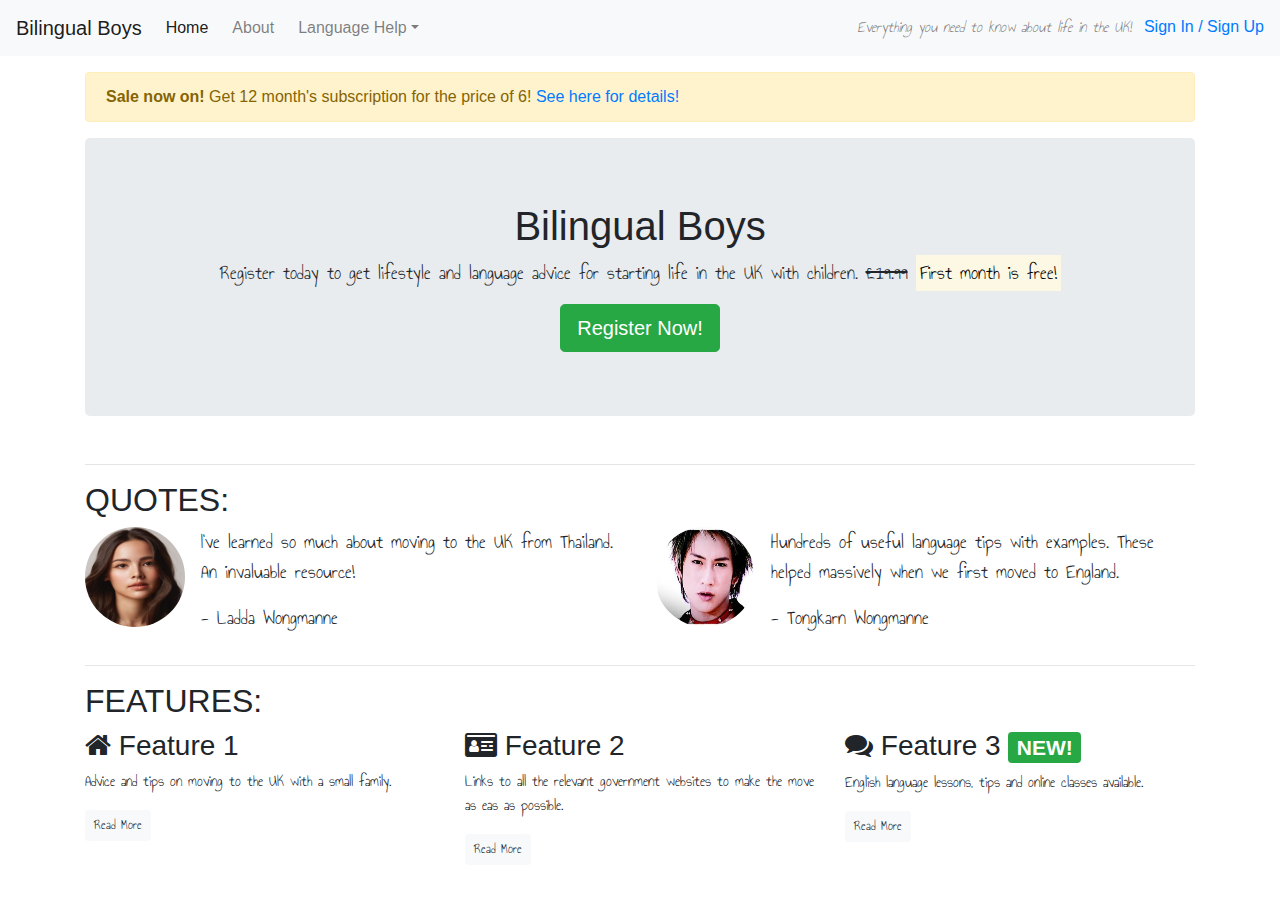
==== index.html @ 2d20ac20 "end of day save" ====
<!DOCTYPE html>
<html lang="en">
<head>
    <meta charset="UTF-8">
    <meta name="viewport" content="width=device-width, initial-scale=1.0">
    <title>Bilingual Boys | Life in the UK</title>
    <link rel="stylesheet" href="https://stackpath.bootstrapcdn.com/bootstrap/4.3.1/css/bootstrap.min.css" integrity="sha384-ggOyR0iXCbMQv3Xipma34MD+dH/1fQ784/j6cY/iJTQUOhcWr7x9JvoRxT2MZw1T" crossorigin="anonymous">
    <link rel="preconnect" href="https://fonts.gstatic.com">
    <link href="https://fonts.googleapis.com/css2?family=Annie+Use+Your+Telescope&display=swap" rel="stylesheet">
    <link rel="stylesheet" href="https://stackpath.bootstrapcdn.com/font-awesome/4.7.0/css/font-awesome.min.css" integrity="sha384-wvfXpqpZZVQGK6TAh5PVlGOfQNHSoD2xbE+QkPxCAFlNEevoEH3Sl0sibVcOQVnN" crossorigin="anonymous">
    <link rel="stylesheet" href="style.css">
</head>
<body>
    <nav class="navbar navbar-light bg-light navbar-expand-sm">
        <a href="/" class="navbar-brand">Bilingual Boys</a>

        <button class="navbar-toggler ml-auto" type="button" data-toggle="collapse" data-target="#navbarNavDropdown"
        aria-controls="navbarNavDropdown" aria-expanded="false" aria-label="Toggle navigation">
        <span class="navbar-toggler-icon"></span></button>

        <div class="collapse navbar-collapse" id="navbarNavDropdown">
            <ul class="navbar-nav mr-auto">
                <li class="active nav-item mr-2"><a class="nav-link" href="/">Home</a></li>
                <li class="nav-item mr-2"><a class="nav-link" href="/about">About</a></li>
                <li class="nav-item dropdown">
                    <a class="nav-link dropdown-toggle" href="#" id="navbarDropdownMenuLink" role="button" data-toggle="dropdown" aria-haspopup="true" aria-expanded="false">
                    Language Help</a>
                    <div class="dropdown-menu" aria-labelledby="navbarDropdownMenuLink">
                        <a class="dropdown-item" href="#">Greetings</a>
                        <a class="dropdown-item" href="#">Shopping</a>
                        <a class="dropdown-item" href="#">Family talk</a>
                        <a class="dropdown-item" href="#">Travel</a>
                    </div>
                </li>

                <li class="nav-item mr-2 d-block d-sm-none"><a class="nav-link" href="/login">Sign In / Sign Up</a></li>
            </ul>
        </div>
        <div class="d-none d-md-block">
            <p class="navbar-text my-auto mr-2"><i>Everything you need to know about life in the UK!</i></p>
            <a href="/login">Sign In / Sign Up</a>
        </div>
    </nav>
    <article class="container mt-3">
        <div class="row d-none d-sm-block">
            <div class="col-12">
                <div class="alert alert-warning">
                    <strong>Sale now on!</strong> Get 12 month's subscription for the price of 6! <a href="">See here for details!</a>
                </div>
            </div>
        </div>
        <!--callout-->
        <div class="row">
            <div class="col-12">
                <section class="callout jumbotron text-center">
                    <h1>Bilingual Boys</h1>
                    <p class="lead">Register today to get lifestyle and language advice for starting life in the UK with children. 
                        <s class="d-none d-sm-inline">£19.99</s>
                        <span class="d-inline d-sm-none"><br></span> 
                        <strong><mark>First month is free!</mark></strong></p>
                    <button class="btn btn-success btn-lg" data-toggle="modal" data-target="#signUpModal">Register Now!</button>
                </section>
            </div>
        </div>
        <!--/.callout-->
        <hr>

        <!--quotes-->
        <section class="quotes">
            <div class="row">
                <div class="col-12">
                    <h2 class="text-uppercase">Quotes:</h2>
                </div>
            </div>
            <div class="row">
                <div class="col-12 col-md-6">
                    <div class="media">
                        <div class="d-none d-sm-block">
                            <img src="images/girl-image.png" class="rounded-circle mr-3" height=100 width=100>
                        </div>
                        <div class="media-body">
                            <blockquote class="blockquote">
                                <p>I've learned so much about moving to the UK from Thailand. An invaluable resource!</p>
                                <p>- Ladda Wongmanne</p>
                            </blockquote>
                        </div>
                    </div>
                </div>
                <div class="col-12 col-md-6">
                    <div class="media">
                        <div class="d-none d-sm-block">
                            <img src="images/guy-image.png" class="rounded-circle mr-3" height="100" width="100">
                        </div>
                        <div class="media-body">
                            <blockquote class="blockquote">
                                <p>Hundreds of useful language tips with examples. These helped massively when we first moved to England.</p>
                                <p>- Tongkarn Wongmanne</p>
                            </blockquote>
                        </div>
                    </div>
                </div>
            </div>
        </section>
        <!--/.quotes-->
        <hr>

        <!--features-->
        <section class="features">
            <div class="row">
                <div class="col-12">
                    <h2 class="text-uppercase">Features:</h2>
                </div>
            </div>
            <div class="row">
                <div class="col-12 col-md-6 col-lg-4">
                    <div class="feature">
                        <h3><i class="fa fa-home d-none d-sm-inline" aria-hidden="true"></i> Feature 1</h3>
                        <p>Advice and tips on moving to the UK with a small family.</p>
                        <p><a class="btn btn-sm btn-light" href="">Read More</a></p>
                    </div>
                </div>
                <div class="col-12 col-md-6 col-lg-4">
                    <div class="feature">
                        <h3><i class="fa fa-id-card d-none d-sm-inline" aria-hidden="true"></i> Feature 2</h3>
                        <p>Links to all the relevant government websites to make the move as eas as possible.</p>
                        <p><a class="btn btn-sm btn-light" href="">Read More</a></p>
                    </div>
                </div>
                <div class="col-12 d-md-none d-lg-block col-lg-4">
                    <div class="feature">
                        <h3><i class="fa fa-comments d-none d-sm-inline" aria-hidden="true"></i> Feature 3 <span class="badge badge-success">NEW!</span></h3>
                        <p>English language lessons, tips and online classes available.</p>
                        <p><a class="btn btn-sm btn-light" href="">Read More</a></p>
                    </div>
                </div>
            </div>
        </section>
        <!--features-->

    </article>

    <div class="modal" tabindex="-1" role="dialog" id="signUpModal">
        <div class="modal-dialog" role="document">
            <div class="modal-content">
                <div class="modal-header">
                    <h5 class="modal-title">Register with Bilingual Boys</h5>
                    <button type="button" class="close" data-dismiss="modal" aria-label="Close">
                        <span aria-hidden="true">&times;</span>
                    </button>
                </div>
                <div class="modal-body">
                    <form>
                    <div class="form-group">
                        <label for="exampleInputEmail1">Email address</label>
                        <input type="email" class="form-control" id="exampleInputEmail1" aria-describedby="emailHelp" placeholder="Enter email">
                        <small id="emailHelp" class="form-text text-muted">We'll never share your email with anyone else.</small>
                    </div>
                    <div class="form-group">
                        <label for="password">Password</label>
                        <input type="password" class="form-control" id="password" placeholder="Password">
                    </div>
                    <div class="form-group">
                        <label for="reenterPassword">Re-enter Password</label>
                        <input type="password" class="form-control" id="reenterPassword" placeholder="Re-enter Password">
                    </div>
                    <button type="submit" class="btn btn-success">Submit</button>
                    </form>
                </div>
            </div>
        </div>
    </div>
    
    <script src="https://code.jquery.com/jquery-3.3.1.slim.min.js" integrity="sha384-q8i/X+965DzO0rT7abK41JStQIAqVgRVzpbzo5smXKp4YfRvH+8abtTE1Pi6jizo" crossorigin="anonymous"></script>
    <script src="https://cdnjs.cloudflare.com/ajax/libs/popper.js/1.14.7/umd/popper.min.js" integrity="sha384-UO2eT0CpHqdSJQ6hJty5KVphtPhzWj9WO1clHTMGa3JDZwrnQq4sF86dIHNDz0W1" crossorigin="anonymous"></script>
    <script src="https://stackpath.bootstrapcdn.com/bootstrap/4.3.1/js/bootstrap.min.js" integrity="sha384-JjSmVgyd0p3pXB1rRibZUAYoIIy6OrQ6VrjIEaFf/nJGzIxFDsf4x0xIM+B07jRM" crossorigin="anonymous"></script>

</body>
</html>
---- style.css ----
p {
    font-family: 'Annie Use Your Telescope', cursive;
}
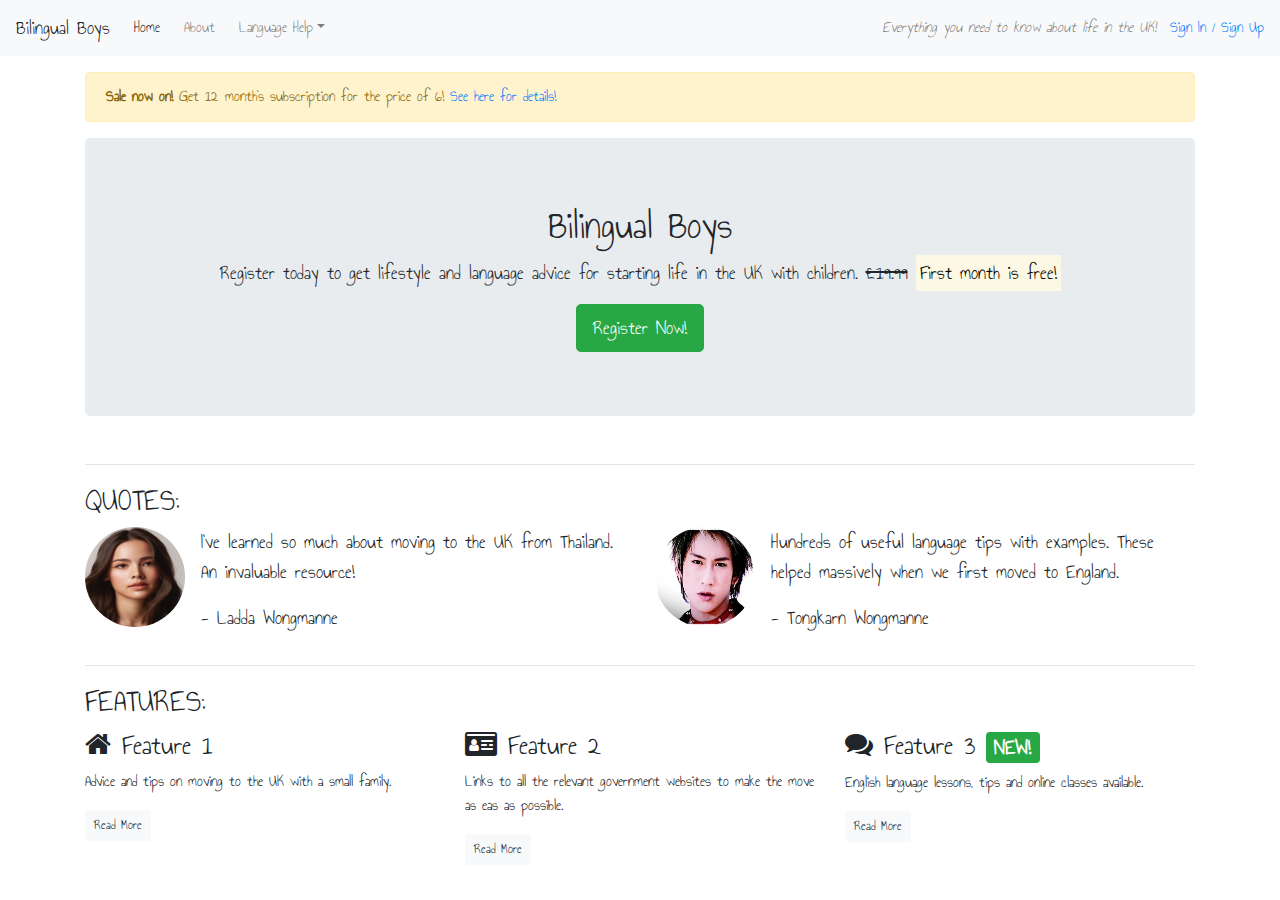
==== commit e9a86b39: "save end of day" ====
--- a/index.html
+++ b/index.html
@@ -5,10 +5,10 @@
     <meta name="viewport" content="width=device-width, initial-scale=1.0">
     <title>Bilingual Boys | Life in the UK</title>
     <link rel="stylesheet" href="https://stackpath.bootstrapcdn.com/bootstrap/4.3.1/css/bootstrap.min.css" integrity="sha384-ggOyR0iXCbMQv3Xipma34MD+dH/1fQ784/j6cY/iJTQUOhcWr7x9JvoRxT2MZw1T" crossorigin="anonymous">
+    <link rel="stylesheet" href="https://stackpath.bootstrapcdn.com/font-awesome/4.7.0/css/font-awesome.min.css" integrity="sha384-wvfXpqpZZVQGK6TAh5PVlGOfQNHSoD2xbE+QkPxCAFlNEevoEH3Sl0sibVcOQVnN" crossorigin="anonymous">
     <link rel="preconnect" href="https://fonts.gstatic.com">
     <link href="https://fonts.googleapis.com/css2?family=Annie+Use+Your+Telescope&display=swap" rel="stylesheet">
-    <link rel="stylesheet" href="https://stackpath.bootstrapcdn.com/font-awesome/4.7.0/css/font-awesome.min.css" integrity="sha384-wvfXpqpZZVQGK6TAh5PVlGOfQNHSoD2xbE+QkPxCAFlNEevoEH3Sl0sibVcOQVnN" crossorigin="anonymous">
-    <link rel="stylesheet" href="style.css">
+    <link rel="stylesheet" href="css/style.css">
 </head>
 <body>
     <nav class="navbar navbar-light bg-light navbar-expand-sm">
@@ -76,7 +76,7 @@
                 <div class="col-12 col-md-6">
                     <div class="media">
                         <div class="d-none d-sm-block">
-                            <img src="images/girl-image.png" class="rounded-circle mr-3" height=100 width=100>
+                            <img src="images/girl-image.png" class="rounded-circle mr-3" height="100" width="100">
                         </div>
                         <div class="media-body">
                             <blockquote class="blockquote">
--- a/css/style.css
+++ b/css/style.css
@@ -0,0 +1,3 @@
+body {
+    font-family: 'Annie Use Your Telescope', cursive;
+}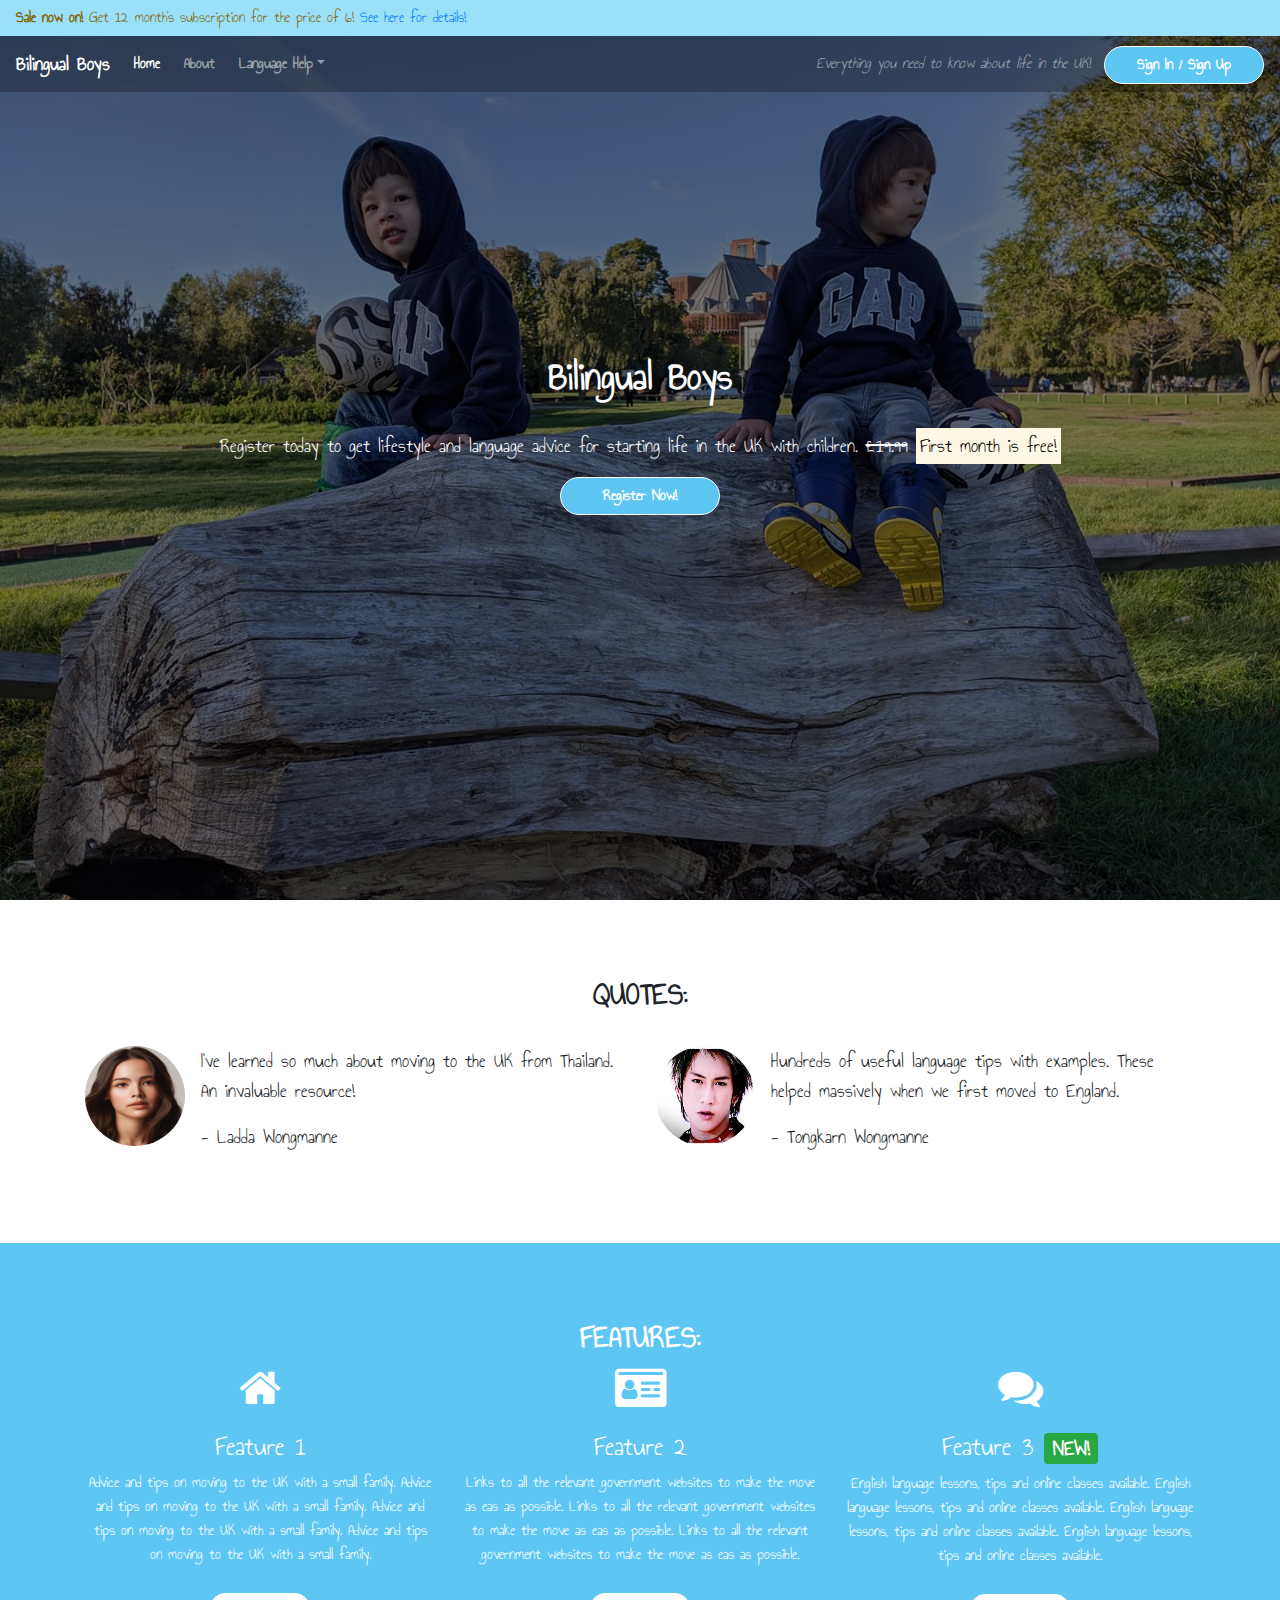
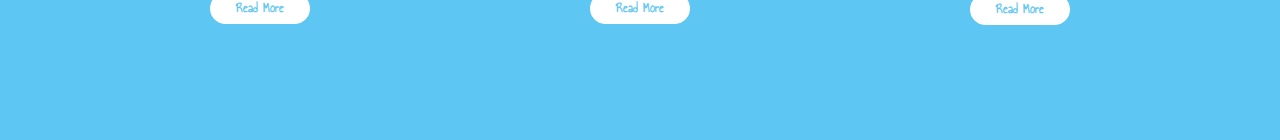
==== commit acf26c22: "style: all styling done" ====
--- a/index.html
+++ b/index.html
@@ -11,133 +11,150 @@
     <link rel="stylesheet" href="css/style.css">
 </head>
 <body>
-    <nav class="navbar navbar-light bg-light navbar-expand-sm">
-        <a href="/" class="navbar-brand">Bilingual Boys</a>
-
-        <button class="navbar-toggler ml-auto" type="button" data-toggle="collapse" data-target="#navbarNavDropdown"
-        aria-controls="navbarNavDropdown" aria-expanded="false" aria-label="Toggle navigation">
-        <span class="navbar-toggler-icon"></span></button>
-
-        <div class="collapse navbar-collapse" id="navbarNavDropdown">
-            <ul class="navbar-nav mr-auto">
-                <li class="active nav-item mr-2"><a class="nav-link" href="/">Home</a></li>
-                <li class="nav-item mr-2"><a class="nav-link" href="/about">About</a></li>
-                <li class="nav-item dropdown">
-                    <a class="nav-link dropdown-toggle" href="#" id="navbarDropdownMenuLink" role="button" data-toggle="dropdown" aria-haspopup="true" aria-expanded="false">
-                    Language Help</a>
-                    <div class="dropdown-menu" aria-labelledby="navbarDropdownMenuLink">
-                        <a class="dropdown-item" href="#">Greetings</a>
-                        <a class="dropdown-item" href="#">Shopping</a>
-                        <a class="dropdown-item" href="#">Family talk</a>
-                        <a class="dropdown-item" href="#">Travel</a>
+    <div class="container-fluid navalert-container">
+        <div class="container-fluid alert-container">
+            <div class="row d-none d-sm-block">
+                <div class="col-12">
+                    <div class="site-wide-alert alert alert-warning">
+                        <strong>Sale now on!</strong> Get 12 month's subscription for the price of 6! <a href="">See here for details!</a>
                     </div>
-                </li>
-
-                <li class="nav-item mr-2 d-block d-sm-none"><a class="nav-link" href="/login">Sign In / Sign Up</a></li>
-            </ul>
-        </div>
-        <div class="d-none d-md-block">
-            <p class="navbar-text my-auto mr-2"><i>Everything you need to know about life in the UK!</i></p>
-            <a href="/login">Sign In / Sign Up</a>
-        </div>
-    </nav>
-    <article class="container mt-3">
-        <div class="row d-none d-sm-block">
-            <div class="col-12">
-                <div class="alert alert-warning">
-                    <strong>Sale now on!</strong> Get 12 month's subscription for the price of 6! <a href="">See here for details!</a>
                 </div>
             </div>
         </div>
-        <!--callout-->
+        <nav class="navbar navbar-dark navbar-expand-sm">
+            <a href="/" class="navbar-brand">Bilingual Boys</a>
+
+            <button class="navbar-toggler ml-auto" type="button" data-toggle="collapse" data-target="#navbarNavDropdown"
+            aria-controls="navbarNavDropdown" aria-expanded="false" aria-label="Toggle navigation">
+            <span class="navbar-toggler-icon"></span></button>
+
+            <div class="collapse navbar-collapse" id="navbarNavDropdown">
+                <ul class="navbar-nav mr-auto">
+                    <li class="active nav-item mr-2"><a class="nav-link" href="/">Home</a></li>
+                    <li class="nav-item mr-2"><a class="nav-link" href="/about">About</a></li>
+                    <li class="nav-item dropdown">
+                        <a class="nav-link dropdown-toggle" href="#" id="navbarDropdownMenuLink" role="button" data-toggle="dropdown" aria-haspopup="true" aria-expanded="false">
+                        Language Help</a>
+                        <div class="dropdown-menu" aria-labelledby="navbarDropdownMenuLink">
+                            <a class="dropdown-item" href="#">Greetings</a>
+                            <a class="dropdown-item" href="#">Shopping</a>
+                            <a class="dropdown-item" href="#">Family talk</a>
+                            <a class="dropdown-item" href="#">Travel</a>
+                        </div>
+                    </li>
+
+                    <li class="nav-item mr-2 d-block d-sm-none"><a class="nav-link" href="/login">Sign In / Sign Up</a></li>
+                </ul>
+            </div>
+            <div class="d-none d-md-block">
+                <p class="navbar-text my-auto mr-2"><i>Everything you need to know about life in the UK!</i></p>
+                <a href="/login" class="btn btn--cta btn--lightblue">Sign In / Sign Up</a>
+            </div>
+        </nav>
+    </div>
+
+    
+
+    <!--callout-->
+    <div class="container-fluid callout-container">
+        <div class="opaque-overlay">&nbsp;</div>
         <div class="row">
             <div class="col-12">
                 <section class="callout jumbotron text-center">
-                    <h1>Bilingual Boys</h1>
+                    <h1 class="jumbotron-header">Bilingual Boys</h1>
                     <p class="lead">Register today to get lifestyle and language advice for starting life in the UK with children. 
                         <s class="d-none d-sm-inline">£19.99</s>
                         <span class="d-inline d-sm-none"><br></span> 
                         <strong><mark>First month is free!</mark></strong></p>
-                    <button class="btn btn-success btn-lg" data-toggle="modal" data-target="#signUpModal">Register Now!</button>
+                    <button class="btn btn--cta btn--lightblue" data-toggle="modal" data-target="#signUpModal">Register Now!</button>
                 </section>
             </div>
         </div>
-        <!--/.callout-->
-        <hr>
+    </div>    
+    <!--/.callout-->
+    
 
-        <!--quotes-->
-        <section class="quotes">
-            <div class="row">
-                <div class="col-12">
-                    <h2 class="text-uppercase">Quotes:</h2>
+
+    <!--quotes-->
+    <div class="container-wrapper">
+        <div class="container quotes-container content-container">
+            <section class="quotes">
+                <div class="row">
+                    <div class="col-12 page-header">
+                        <h2 class="text-uppercase">Quotes:</h2>
+                    </div>
                 </div>
-            </div>
-            <div class="row">
-                <div class="col-12 col-md-6">
-                    <div class="media">
-                        <div class="d-none d-sm-block">
-                            <img src="images/girl-image.png" class="rounded-circle mr-3" height="100" width="100">
+                <div class="row">
+                    <div class="col-12 col-md-6">
+                        <div class="media">
+                            <div class="d-none d-sm-block">
+                                <img src="images/girl-image.png" class="rounded-circle mr-3" height="100" width="100">
+                            </div>
+                            <div class="media-body">
+                                <blockquote class="blockquote">
+                                    <p>I've learned so much about moving to the UK from Thailand. An invaluable resource!</p>
+                                    <p>- Ladda Wongmanne</p>
+                                </blockquote>
+                            </div>
                         </div>
-                        <div class="media-body">
-                            <blockquote class="blockquote">
-                                <p>I've learned so much about moving to the UK from Thailand. An invaluable resource!</p>
-                                <p>- Ladda Wongmanne</p>
-                            </blockquote>
+                    </div>
+                    <div class="col-12 col-md-6">
+                        <div class="media">
+                            <div class="d-none d-sm-block">
+                                <img src="images/guy-image.png" class="rounded-circle mr-3" height="100" width="100">
+                            </div>
+                            <div class="media-body">
+                                <blockquote class="blockquote">
+                                    <p>Hundreds of useful language tips with examples. These helped massively when we first moved to England.</p>
+                                    <p>- Tongkarn Wongmanne</p>
+                                </blockquote>
+                            </div>
                         </div>
                     </div>
                 </div>
-                <div class="col-12 col-md-6">
-                    <div class="media">
-                        <div class="d-none d-sm-block">
-                            <img src="images/guy-image.png" class="rounded-circle mr-3" height="100" width="100">
+            </section>
+        </div>
+    </div>
+    <!--/.quotes-->
+
+    <!--features-->
+    <div class="container-wrapper container-wrapper-lightblue">
+        <div class="container features-container content-container">
+            <section class="features">
+                <div class="row">
+                    <div class="col-12 page-header">
+                        <h2 class="text-uppercase">Features:</h2>
+                    </div>
+                </div>
+                <div class="row">
+                    <div class="col-12 col-md-6 col-lg-4">
+                        <div class="feature">
+                            <h3><i class="fa fa-home d-none d-sm-block" aria-hidden="true"></i> Feature 1</h3>
+                            <p>Advice and tips on moving to the UK with a small family. Advice and tips on moving to the UK with a small family. Advice and tips on moving to the UK with a small family. Advice and tips on moving to the UK with a small family.</p>
+                            <p><a class="btn btn-sm btn-light" href="">Read More</a></p>
                         </div>
-                        <div class="media-body">
-                            <blockquote class="blockquote">
-                                <p>Hundreds of useful language tips with examples. These helped massively when we first moved to England.</p>
-                                <p>- Tongkarn Wongmanne</p>
-                            </blockquote>
+                    </div>
+                    <div class="col-12 col-md-6 col-lg-4">
+                        <div class="feature">
+                            <h3><i class="fa fa-id-card d-none d-sm-block" aria-hidden="true"></i> Feature 2</h3>
+                            <p>Links to all the relevant government websites to make the move as eas as possible. Links to all the relevant government websites to make the move as eas as possible. Links to all the relevant government websites to make the move as eas as possible.</p>
+                            <p><a class="btn btn-sm btn-light" href="">Read More</a></p>
+                        </div>
+                    </div>
+                    <div class="col-12 d-md-none d-lg-block col-lg-4">
+                        <div class="feature">
+                            <h3><i class="fa fa-comments d-none d-sm-block" aria-hidden="true"></i> Feature 3 <span class="badge badge-success">NEW!</span></h3>
+                            <p>English language lessons, tips and online classes available. English language lessons, tips and online classes available. English language lessons, tips and online classes available. English language lessons, tips and online classes available.</p>
+                            <p><a class="btn btn-sm btn-light" href="">Read More</a></p>
                         </div>
                     </div>
                 </div>
-            </div>
-        </section>
-        <!--/.quotes-->
-        <hr>
+            </section>
+        </div>    
+    </div>
+    <!--features-->
 
-        <!--features-->
-        <section class="features">
-            <div class="row">
-                <div class="col-12">
-                    <h2 class="text-uppercase">Features:</h2>
-                </div>
-            </div>
-            <div class="row">
-                <div class="col-12 col-md-6 col-lg-4">
-                    <div class="feature">
-                        <h3><i class="fa fa-home d-none d-sm-inline" aria-hidden="true"></i> Feature 1</h3>
-                        <p>Advice and tips on moving to the UK with a small family.</p>
-                        <p><a class="btn btn-sm btn-light" href="">Read More</a></p>
-                    </div>
-                </div>
-                <div class="col-12 col-md-6 col-lg-4">
-                    <div class="feature">
-                        <h3><i class="fa fa-id-card d-none d-sm-inline" aria-hidden="true"></i> Feature 2</h3>
-                        <p>Links to all the relevant government websites to make the move as eas as possible.</p>
-                        <p><a class="btn btn-sm btn-light" href="">Read More</a></p>
-                    </div>
-                </div>
-                <div class="col-12 d-md-none d-lg-block col-lg-4">
-                    <div class="feature">
-                        <h3><i class="fa fa-comments d-none d-sm-inline" aria-hidden="true"></i> Feature 3 <span class="badge badge-success">NEW!</span></h3>
-                        <p>English language lessons, tips and online classes available.</p>
-                        <p><a class="btn btn-sm btn-light" href="">Read More</a></p>
-                    </div>
-                </div>
-            </div>
-        </section>
-        <!--features-->
-
-    </article>
+    
 
     <div class="modal" tabindex="-1" role="dialog" id="signUpModal">
         <div class="modal-dialog" role="document">
--- a/css/style.css
+++ b/css/style.css
@@ -1,3 +1,165 @@
 body {
     font-family: 'Annie Use Your Telescope', cursive;
+}
+
+.container-wrapper {}
+
+.container-wrapper-lightblue {
+    color: white;
+    background-color: #5ec6f3
+}
+
+.alert-container .col-12 {
+    padding-left: 0;
+    padding-right: 0;
+}
+
+.site-wide-alert {
+    border-radius: 0;
+    margin-bottom: 0;
+    padding: 5px 15px;
+    background-color: #9ae0f9;
+    border-color: #9ae0f9;
+}
+
+.callout-container {
+    height: 100vh;
+
+    background: url("../images/bg.jpg") no-repeat top right fixed; 
+    -webkit-background-size: cover;
+    -moz-background-size: cover;
+    -o-background-size: cover;
+    background-size: cover;
+
+    display: flex;
+    align-items: center;
+    justify-content: center;
+
+    position: relative;
+}
+
+.opaque-overlay {
+    position: absolute;
+    top: 0;
+    left: 0;
+    height: 100%;
+    width: 100%;
+    background-color: rgba(0,0,0,0.5);
+
+}
+
+.quotes-container {}
+
+.features-container {}
+
+/*navbar*/
+
+.navalert-container {
+    position: absolute;
+    top: 0;
+    left: 0;
+    padding-left: 0;
+    padding-right: 0;
+    z-index: 1;
+}
+
+.navbar {
+    margin-bottom: 0;
+    border: 0;
+    width: 100%;
+    background-color: rgba(0,0,0,0.25);
+}
+
+.navbar .navbar-toggler {
+    border: 0;
+}
+
+.navbar-brand {
+    font-weight: bold;
+}
+
+.navbar .navbar-nav a {
+    font-weight: bold;
+}
+
+/*content container*/
+
+.content-container {
+    padding-top: 75px;
+    padding-bottom: 75px;
+}
+
+/*page headers*/
+
+.page-header {
+    margin-bottom: 0;
+    margin-top: 0;
+    text-align: center;
+}
+
+.page-header h2 {
+    margin-top: 0;
+    font-weight: bold;
+}
+
+.quotes .page-header {
+    margin-bottom: 25px;
+}
+
+/*jumbotron*/
+
+.jumbotron {
+    background-color: transparent;
+    color: white;
+    font-weight: bold;
+}
+
+.jumbotron-header {
+    color: white;
+    font-weight: bold;
+    margin-bottom: 30px;
+}
+
+/*buttons*/
+
+.btn--cta {
+    font-weight: bold;
+    border-radius: 23px;
+    width: 160px;
+}
+
+.btn--lightblue {
+    color: white;
+    background-color: #5ec6f3;
+    border-color: white;
+}
+
+.btn--lightblue:hover,
+.btn--lightblue:active,
+.btn--lightblue:focus,
+.btn--lightblue:active:focus {
+    color: white;
+    background-color: #f17fe5;
+    border-color: white;
+}
+
+.feature {
+    text-align: center;
+    margin-bottom: 40px;
+}
+
+.feature i {
+    margin-bottom: 20px;
+    font-size: 45px;
+    line-height: 45px;
+}
+
+.feature .btn {
+    background-color: white;
+    border-color: white;
+    border-radius: 15px;
+    min-width: 100px;
+    font-weight: bold;
+    margin-top: 10px;
+    color: #5ec6f3;
 }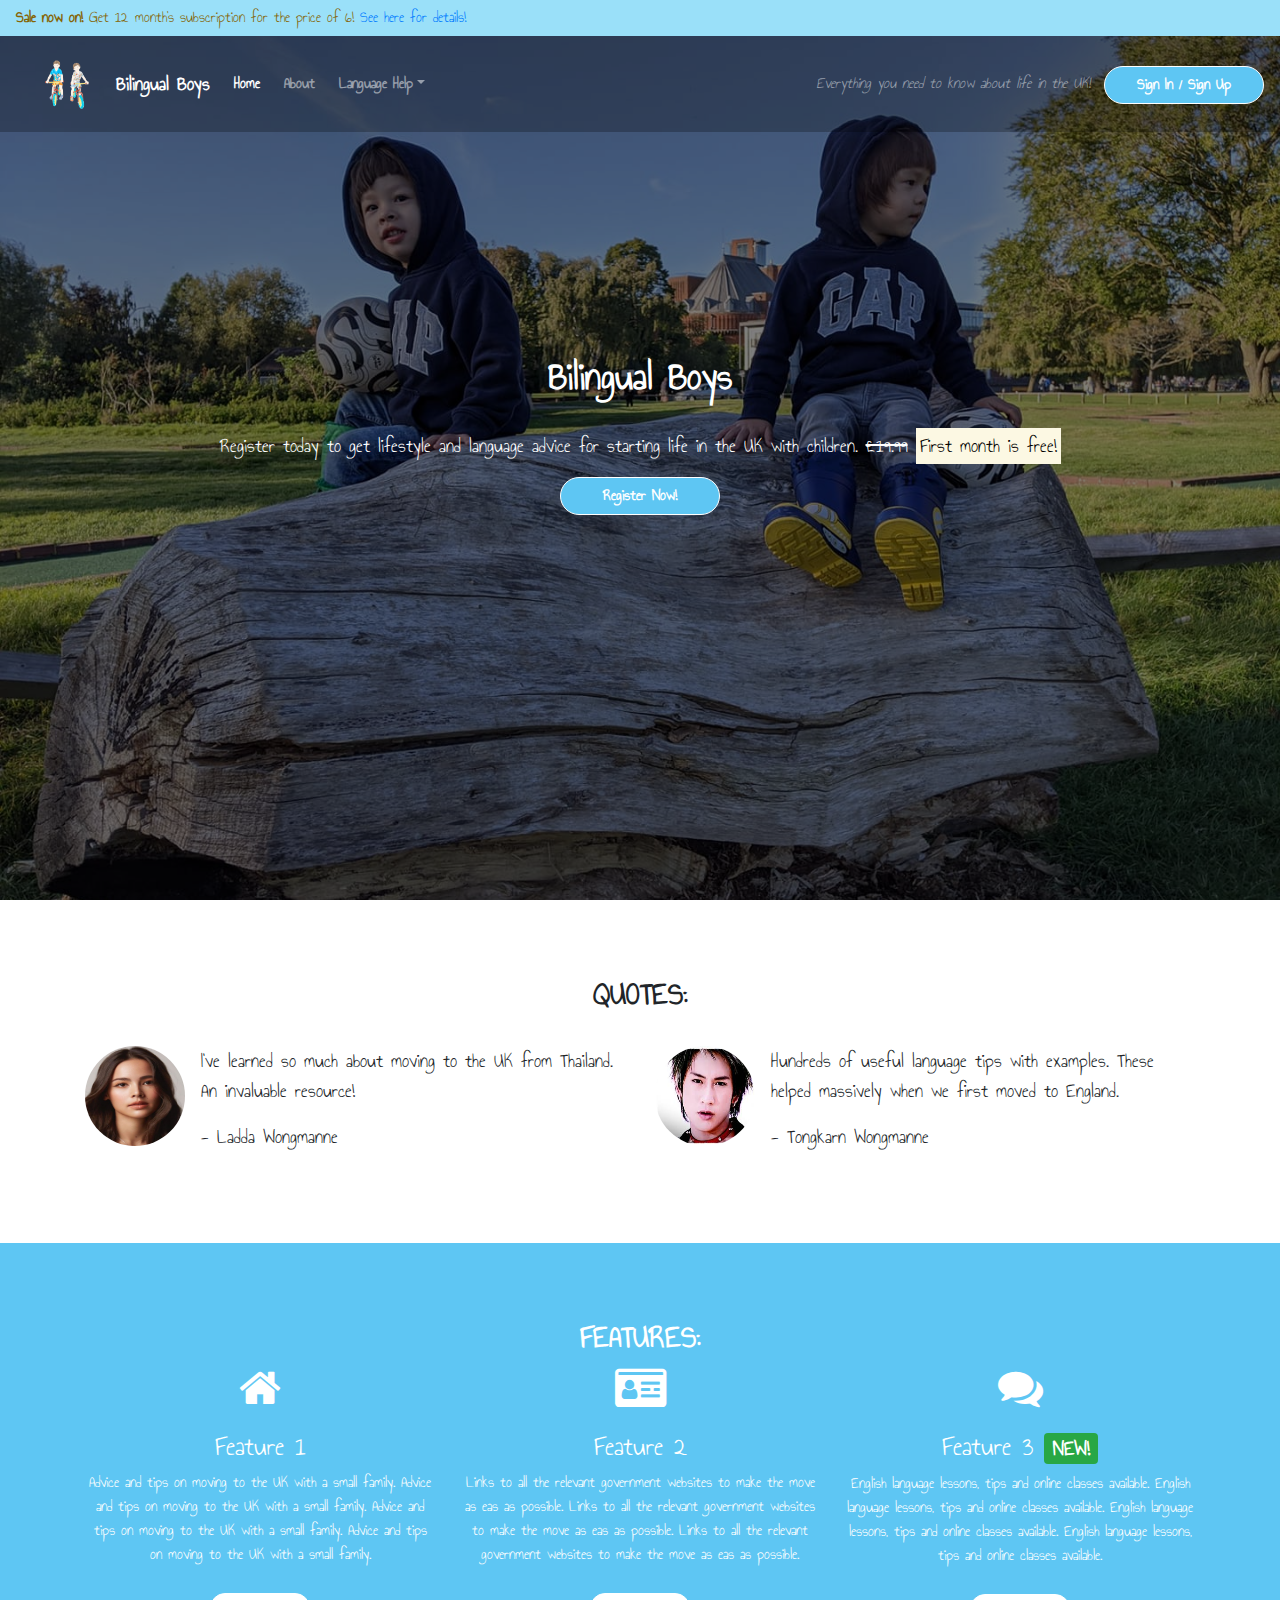
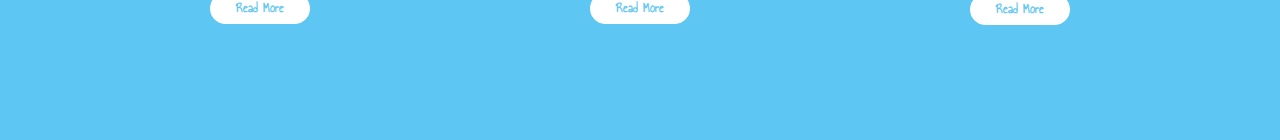
==== commit 0a144fe4: "add nav bar image" ====
--- a/index.html
+++ b/index.html
@@ -22,6 +22,9 @@
             </div>
         </div>
         <nav class="navbar navbar-dark navbar-expand-sm">
+            <div class="d-none d-sm-block">
+                <img src="images/image9.png" width="100" height="80">
+            </div>
             <a href="/" class="navbar-brand">Bilingual Boys</a>
 
             <button class="navbar-toggler ml-auto" type="button" data-toggle="collapse" data-target="#navbarNavDropdown"
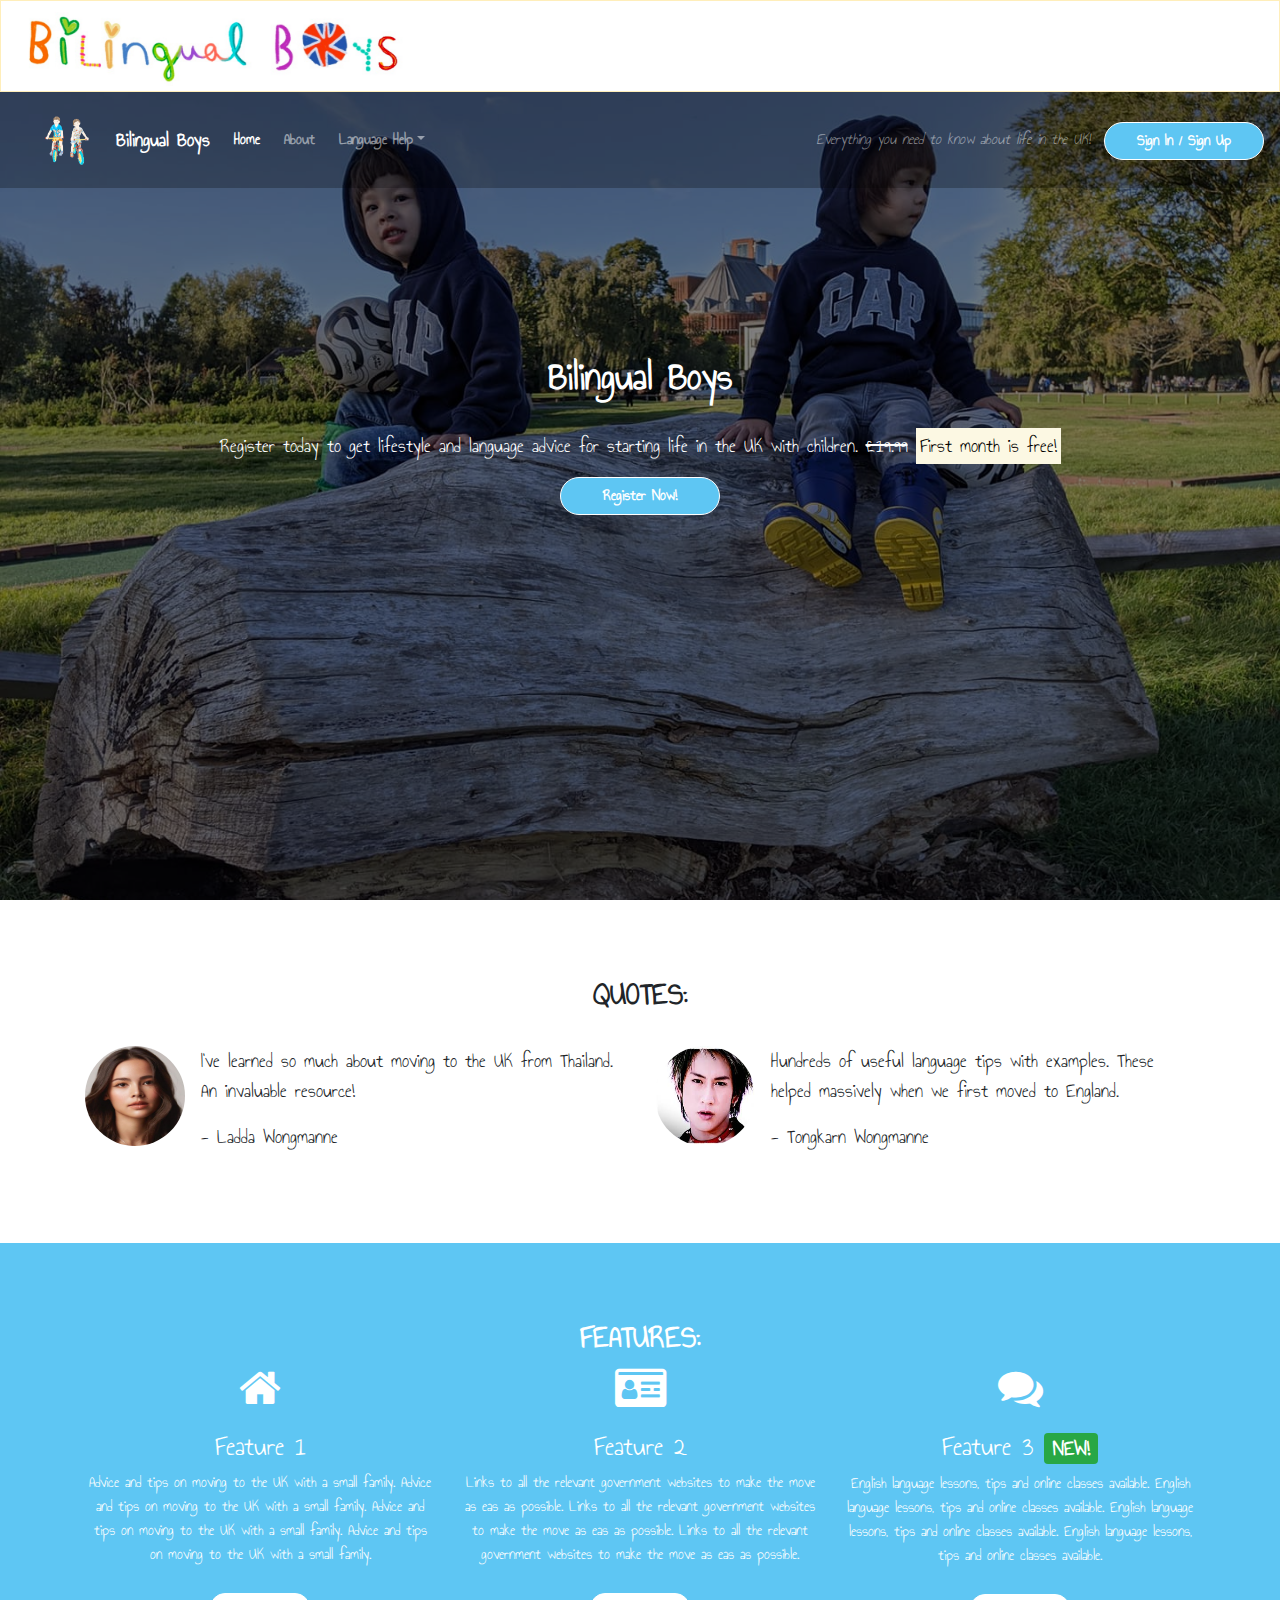
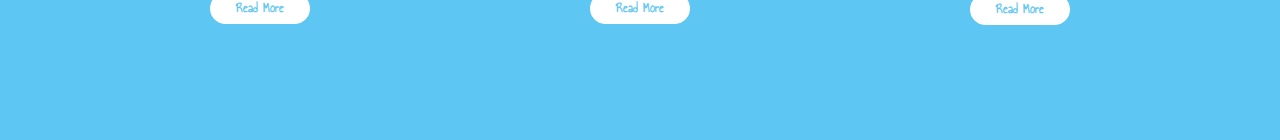
==== commit 2a2a781a: "save end of day" ====
--- a/index.html
+++ b/index.html
@@ -16,7 +16,8 @@
             <div class="row d-none d-sm-block">
                 <div class="col-12">
                     <div class="site-wide-alert alert alert-warning">
-                        <strong>Sale now on!</strong> Get 12 month's subscription for the price of 6! <a href="">See here for details!</a>
+                        <!-- <strong>Sale now on!</strong> Get 12 month's subscription for the price of 6! <a href="">See here for details!</a> -->
+                        <img src="images/image2.jpeg" width="400" height="80">
                     </div>
                 </div>
             </div>
@@ -55,8 +56,6 @@
             </div>
         </nav>
     </div>
-
-    
 
     <!--callout-->
     <div class="container-fluid callout-container">
--- a/css/style.css
+++ b/css/style.css
@@ -18,8 +18,9 @@
     border-radius: 0;
     margin-bottom: 0;
     padding: 5px 15px;
-    background-color: #9ae0f9;
-    border-color: #9ae0f9;
+    background-color: white;
+    /* background-color: #9ae0f9;
+    border-color: #9ae0f9; */
 }
 
 .callout-container {
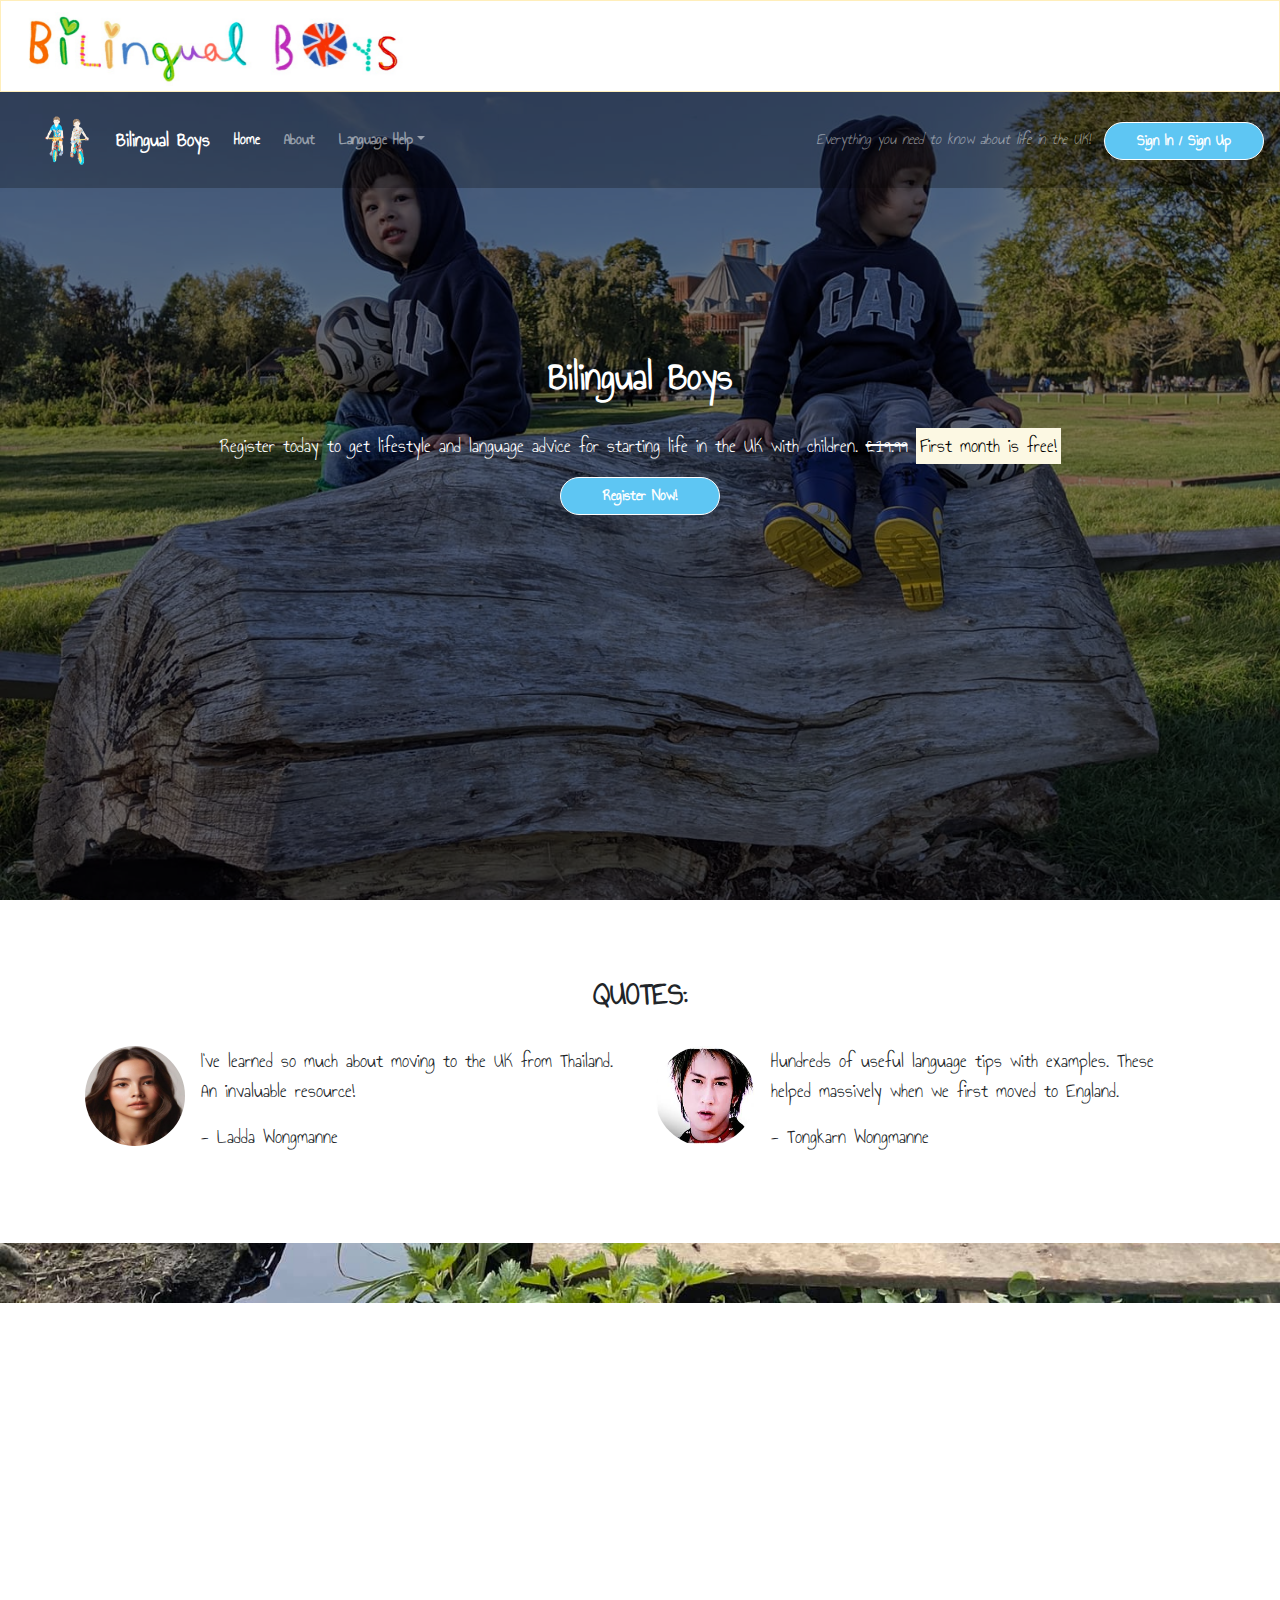
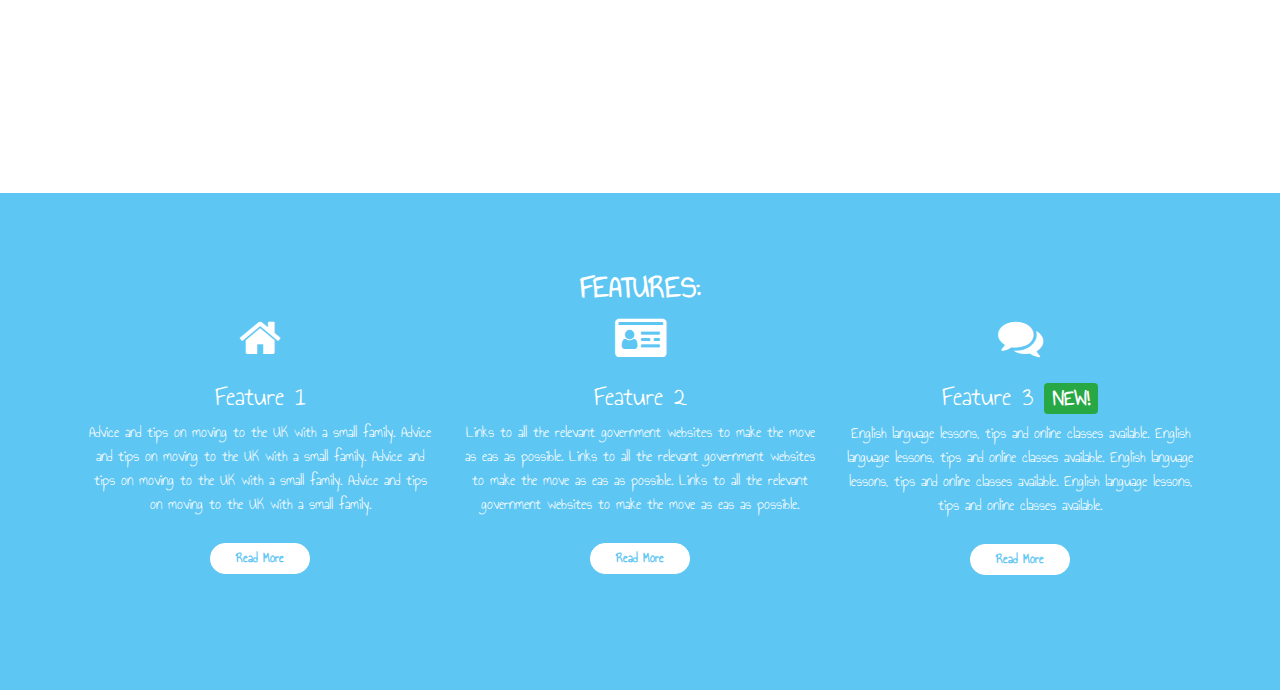
==== commit 9000c915: "commit end of day" ====
--- a/index.html
+++ b/index.html
@@ -24,7 +24,7 @@
         </div>
         <nav class="navbar navbar-dark navbar-expand-sm">
             <div class="d-none d-sm-block">
-                <img src="images/image9.png" width="100" height="80">
+                <img src="images/logo.png" width="100" height="80">
             </div>
             <a href="/" class="navbar-brand">Bilingual Boys</a>
 
@@ -119,7 +119,12 @@
     </div>
     <!--/.quotes-->
 
+    <div id="parallax-image">
+
+    </div>
+
     <!--features-->
+    
     <div class="container-wrapper container-wrapper-lightblue">
         <div class="container features-container content-container">
             <section class="features">
@@ -154,6 +159,8 @@
             </section>
         </div>    
     </div>
+    
+    
     <!--features-->
 
     
--- a/css/style.css
+++ b/css/style.css
@@ -26,7 +26,7 @@
 .callout-container {
     height: 100vh;
 
-    background: url("../images/bg.jpg") no-repeat top right fixed; 
+    background: url("../images/background1.jpg") no-repeat top right fixed; 
     -webkit-background-size: cover;
     -moz-background-size: cover;
     -o-background-size: cover;
@@ -163,4 +163,16 @@
     font-weight: bold;
     margin-top: 10px;
     color: #5ec6f3;
+}
+
+/*quotes*/
+
+#parallax-image {
+    background: url("../images/background2.jpg") no-repeat top right fixed; 
+    height: 500px;
+    margin-bottom: 50px;
+    background-attachment: fixed;
+    background-position: center;
+    background-repeat: no-repeat;
+    background-size: cover;
 }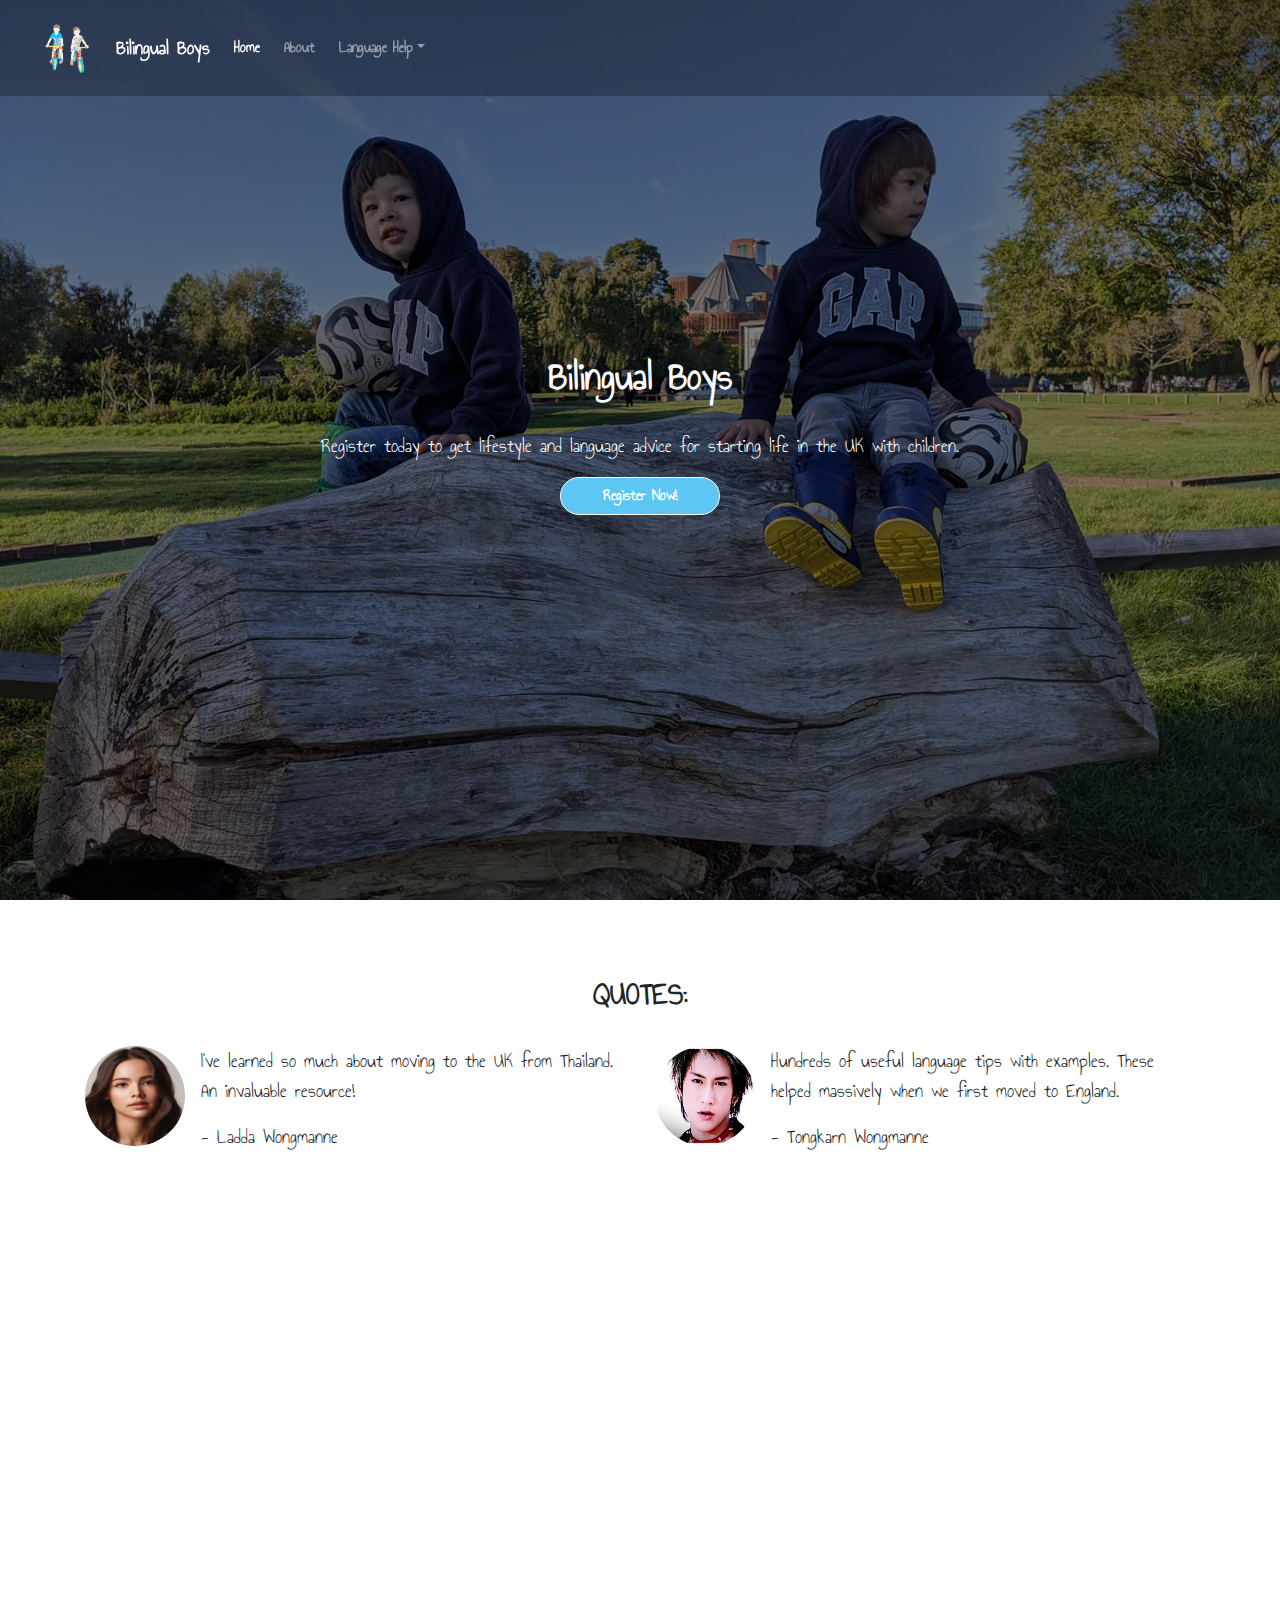
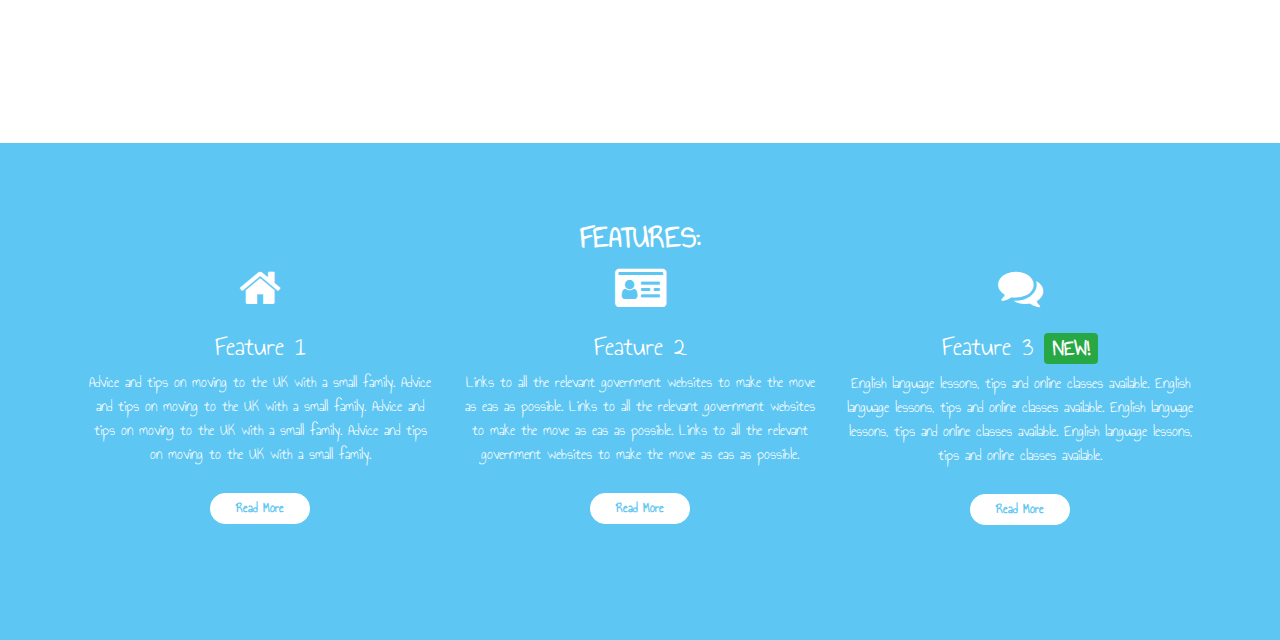
==== commit 6855d6e5: "commit end of day" ====
--- a/index.html
+++ b/index.html
@@ -12,17 +12,16 @@
 </head>
 <body>
     <div class="container-fluid navalert-container">
-        <div class="container-fluid alert-container">
+        <!-- <div class="container-fluid alert-container">
             <div class="row d-none d-sm-block">
                 <div class="col-12">
                     <div class="site-wide-alert alert alert-warning">
-                        <!-- <strong>Sale now on!</strong> Get 12 month's subscription for the price of 6! <a href="">See here for details!</a> -->
                         <img src="images/image2.jpeg" width="400" height="80">
                     </div>
                 </div>
             </div>
-        </div>
-        <nav class="navbar navbar-dark navbar-expand-sm">
+        </div> -->
+        <nav id="navbar" class="navbar navbar-dark navbar-expand-sm">
             <div class="d-none d-sm-block">
                 <img src="images/logo.png" width="100" height="80">
             </div>
@@ -50,11 +49,13 @@
                     <li class="nav-item mr-2 d-block d-sm-none"><a class="nav-link" href="/login">Sign In / Sign Up</a></li>
                 </ul>
             </div>
-            <div class="d-none d-md-block">
+            <!-- <div class="d-none d-md-block">
                 <p class="navbar-text my-auto mr-2"><i>Everything you need to know about life in the UK!</i></p>
                 <a href="/login" class="btn btn--cta btn--lightblue">Sign In / Sign Up</a>
-            </div>
+            </div> -->
         </nav>
+
+        
     </div>
 
     <!--callout-->
@@ -65,9 +66,10 @@
                 <section class="callout jumbotron text-center">
                     <h1 class="jumbotron-header">Bilingual Boys</h1>
                     <p class="lead">Register today to get lifestyle and language advice for starting life in the UK with children. 
-                        <s class="d-none d-sm-inline">£19.99</s>
+                        <!-- <s class="d-none d-sm-inline">£19.99</s>
                         <span class="d-inline d-sm-none"><br></span> 
-                        <strong><mark>First month is free!</mark></strong></p>
+                        <strong><mark>First month is free!</mark></strong> -->
+                    </p>
                     <button class="btn btn--cta btn--lightblue" data-toggle="modal" data-target="#signUpModal">Register Now!</button>
                 </section>
             </div>
@@ -162,8 +164,6 @@
     
     
     <!--features-->
-
-    
 
     <div class="modal" tabindex="-1" role="dialog" id="signUpModal">
         <div class="modal-dialog" role="document">
@@ -199,6 +199,18 @@
     <script src="https://code.jquery.com/jquery-3.3.1.slim.min.js" integrity="sha384-q8i/X+965DzO0rT7abK41JStQIAqVgRVzpbzo5smXKp4YfRvH+8abtTE1Pi6jizo" crossorigin="anonymous"></script>
     <script src="https://cdnjs.cloudflare.com/ajax/libs/popper.js/1.14.7/umd/popper.min.js" integrity="sha384-UO2eT0CpHqdSJQ6hJty5KVphtPhzWj9WO1clHTMGa3JDZwrnQq4sF86dIHNDz0W1" crossorigin="anonymous"></script>
     <script src="https://stackpath.bootstrapcdn.com/bootstrap/4.3.1/js/bootstrap.min.js" integrity="sha384-JjSmVgyd0p3pXB1rRibZUAYoIIy6OrQ6VrjIEaFf/nJGzIxFDsf4x0xIM+B07jRM" crossorigin="anonymous"></script>
-
+    <script type="text/javascript">
+        var lastScrollTop = 0;
+            navbar = document.getElementById("navbar");
+        window.addEventListener("scroll", function(){
+            var scrollTop = window.pageYOffset || document.documentElement.scrollTop;
+            if (scrollTop > lastScrollTop){
+                navbar.style.top="-100px";
+            } else {
+                navbar.style.top="0";
+            }
+            lastScrollTop = scrollTop;
+        })
+    </script>
 </body>
 </html>--- a/css/style.css
+++ b/css/style.css
@@ -54,9 +54,9 @@
 .features-container {}
 
 /*navbar*/
-
+ 
 .navalert-container {
-    position: absolute;
+    position: fixed;
     top: 0;
     left: 0;
     padding-left: 0;
@@ -81,6 +81,14 @@
 
 .navbar .navbar-nav a {
     font-weight: bold;
+} 
+
+#navbar {
+    position: fixed;
+    top: 0;
+    width: 100%;
+    display: flex;
+    transition: 0.5s;
 }
 
 /*content container*/
@@ -168,11 +176,12 @@
 /*quotes*/
 
 #parallax-image {
-    background: url("../images/background2.jpg") no-repeat top right fixed; 
+    background: url("../images/background2.jpg") no-repeat bottom right fixed; 
     height: 500px;
-    margin-bottom: 50px;
+    margin-bottom: 0px;
     background-attachment: fixed;
     background-position: center;
     background-repeat: no-repeat;
     background-size: cover;
-}+}
+
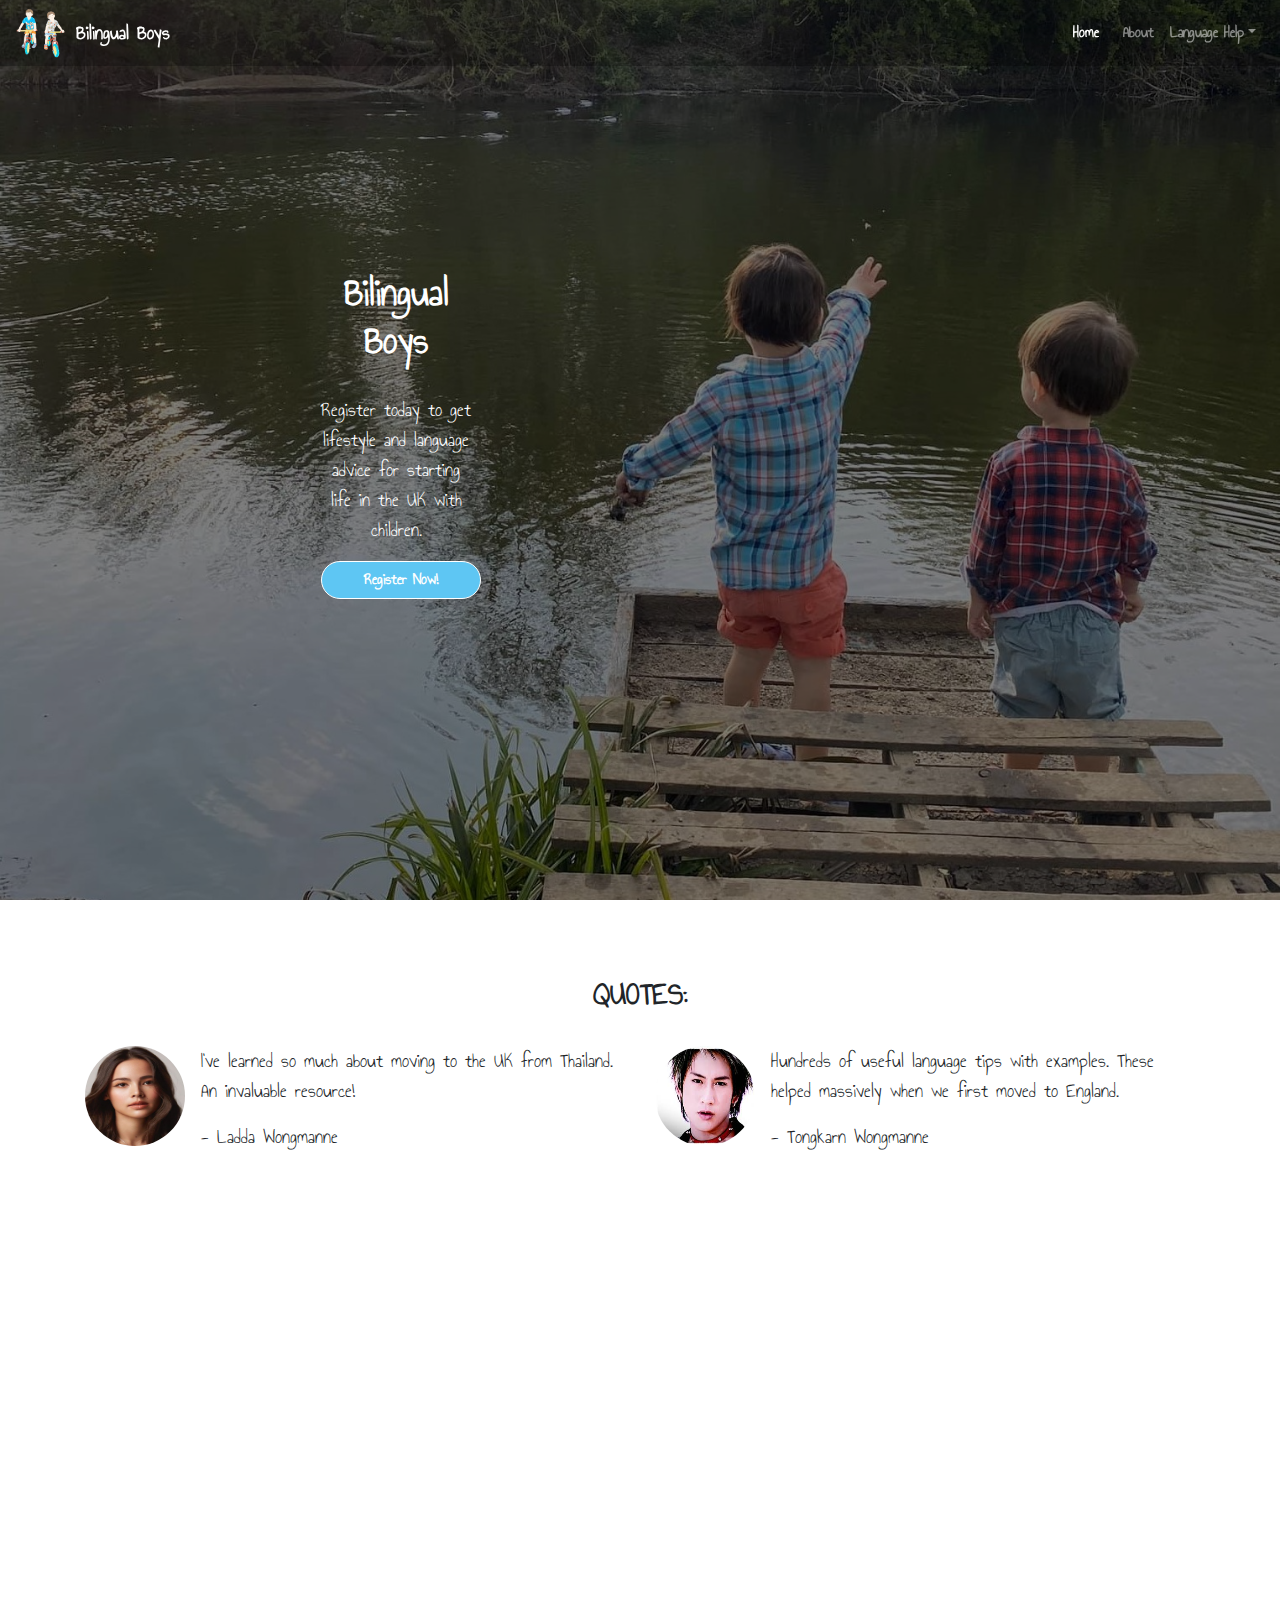
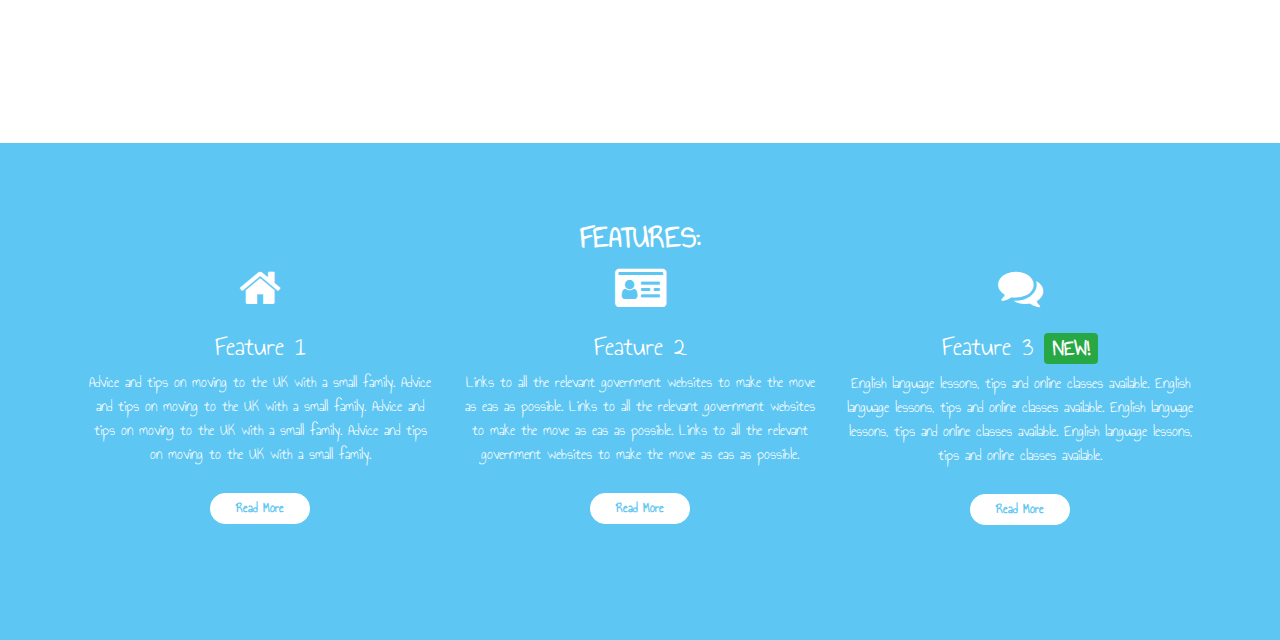
==== commit 6afc4a51: "commit end of day" ====
--- a/index.html
+++ b/index.html
@@ -23,18 +23,18 @@
         </div> -->
         <nav id="navbar" class="navbar navbar-dark navbar-expand-sm">
             <div class="d-none d-sm-block">
-                <img src="images/logo.png" width="100" height="80">
+                <img src="images/image9.png" width="50" height="50">
             </div>
             <a href="/" class="navbar-brand">Bilingual Boys</a>
 
-            <button class="navbar-toggler ml-auto" type="button" data-toggle="collapse" data-target="#navbarNavDropdown"
+            <button class="navbar-toggler mr-auto" type="button" data-toggle="collapse" data-target="#navbarNavDropdown"
             aria-controls="navbarNavDropdown" aria-expanded="false" aria-label="Toggle navigation">
             <span class="navbar-toggler-icon"></span></button>
 
             <div class="collapse navbar-collapse" id="navbarNavDropdown">
-                <ul class="navbar-nav mr-auto">
-                    <li class="active nav-item mr-2"><a class="nav-link" href="/">Home</a></li>
-                    <li class="nav-item mr-2"><a class="nav-link" href="/about">About</a></li>
+                <ul class="navbar-nav ml-auto">
+                    <li class="active nav-item ml-2"><a class="nav-link" href="/">Home</a></li>
+                    <li class="nav-item ml-2"><a class="nav-link" href="/about">About</a></li>
                     <li class="nav-item dropdown">
                         <a class="nav-link dropdown-toggle" href="#" id="navbarDropdownMenuLink" role="button" data-toggle="dropdown" aria-haspopup="true" aria-expanded="false">
                         Language Help</a>
@@ -46,7 +46,7 @@
                         </div>
                     </li>
 
-                    <li class="nav-item mr-2 d-block d-sm-none"><a class="nav-link" href="/login">Sign In / Sign Up</a></li>
+                    <li class="nav-item ml-2 d-block d-sm-none"><a class="nav-link" href="/login">Sign In / Sign Up</a></li>
                 </ul>
             </div>
             <!-- <div class="d-none d-md-block">
@@ -62,7 +62,7 @@
     <div class="container-fluid callout-container">
         <div class="opaque-overlay">&nbsp;</div>
         <div class="row">
-            <div class="col-12">
+            <div class="col-4">
                 <section class="callout jumbotron text-center">
                     <h1 class="jumbotron-header">Bilingual Boys</h1>
                     <p class="lead">Register today to get lifestyle and language advice for starting life in the UK with children. 
--- a/css/style.css
+++ b/css/style.css
@@ -26,7 +26,7 @@
 .callout-container {
     height: 100vh;
 
-    background: url("../images/background1.jpg") no-repeat top right fixed; 
+    background: url("../images/background2.jpg") no-repeat right fixed; 
     -webkit-background-size: cover;
     -moz-background-size: cover;
     -o-background-size: cover;
@@ -37,6 +37,20 @@
     justify-content: center;
 
     position: relative;
+
+    animation-name: hero-zoom;
+    animation-duration: 5s;
+    animation-fill-mode: forwards;
+}
+
+@keyframes hero-zoom {
+    from {
+        transform: scale(1);
+    }
+
+    to {
+        transform: scale(1.2);
+    }
 }
 
 .opaque-overlay {
@@ -77,6 +91,7 @@
 
 .navbar-brand {
     font-weight: bold;
+    padding-left: 10px;
 }
 
 .navbar .navbar-nav a {
@@ -176,7 +191,7 @@
 /*quotes*/
 
 #parallax-image {
-    background: url("../images/background2.jpg") no-repeat bottom right fixed; 
+    background: url("../images/background1.jpg") no-repeat bottom right fixed; 
     height: 500px;
     margin-bottom: 0px;
     background-attachment: fixed;
